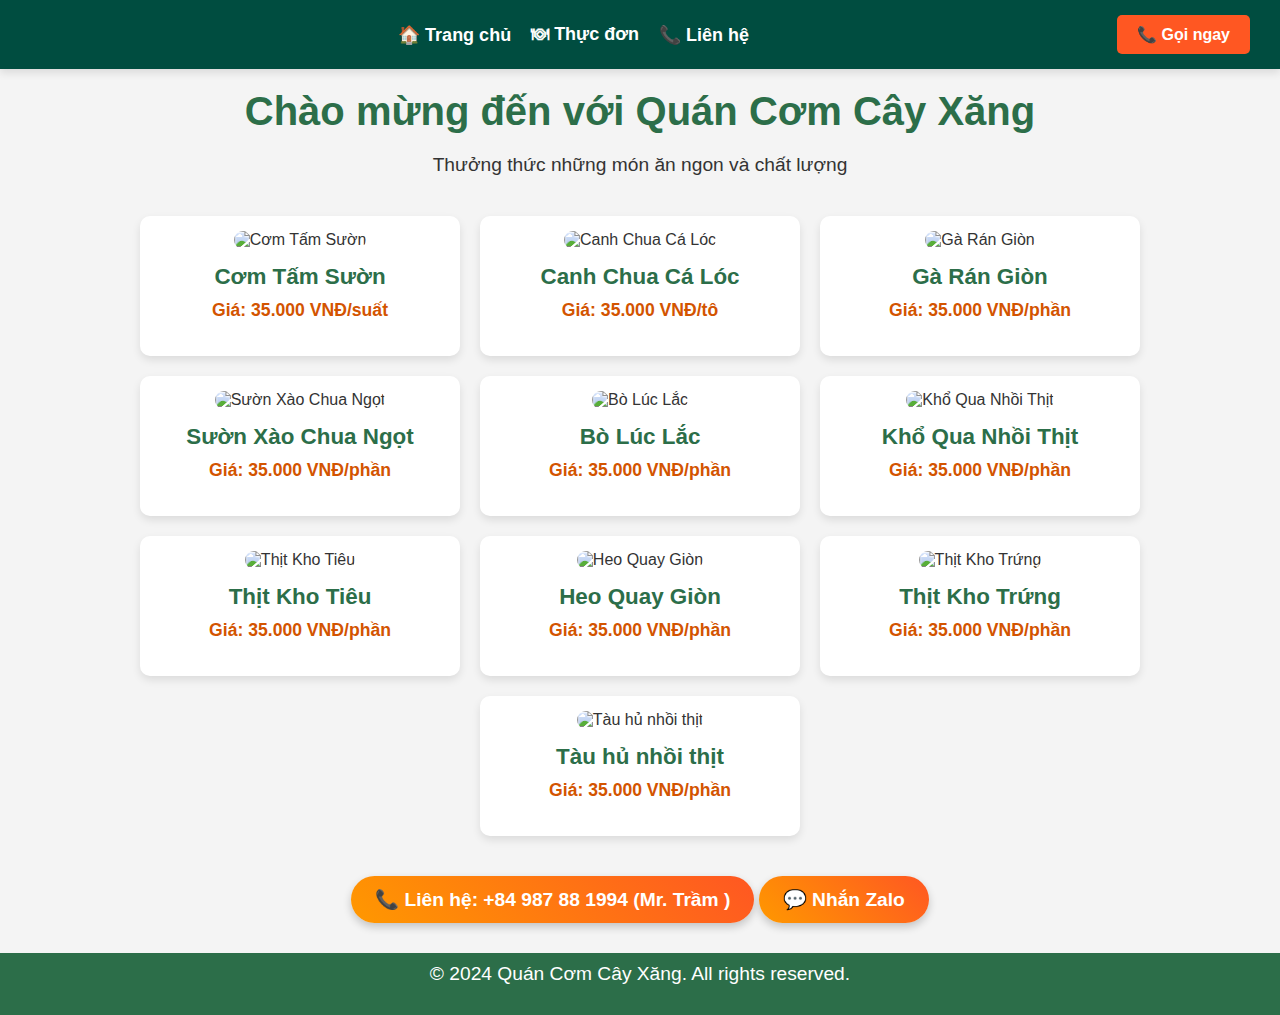
==== index.html @ 8cc74fe2 "#250316 Uploaded Source" ====
<!DOCTYPE html>
<html lang="vi">
<head>
    <meta charset="UTF-8">
    <meta name="viewport" content="width=device-width, initial-scale=1.0">
    <title>Quán Cơm Cây Xăng</title>
    <link rel="stylesheet" href="style.css">
</head>
<body>
     <!-- Header -->
     <header class="main-header">
        <div class="logo">
            <!-- <img src="images/logo.jpg" alt="Quán Cơm Cây Xăng"> -->
        </div>
        <nav class="nav-menu">
            <ul>
                <li><a href="index.html">🏠 Trang chủ</a></li>
                <li><a href="thucdon.html">🍽 Thực đơn</a></li>
                <li><a href="lienhe.html">📞 Liên hệ</a></li>
            </ul>
        </nav>
        <a href="tel:+84849496767" class="call-button">📞 Gọi ngay</a>
    </header>
    <h1>Chào mừng đến với Quán Cơm Cây Xăng</h1>
    <p>Thưởng thức những món ăn ngon và chất lượng</p>
    <div class="product-container">
        <div class="product">
            <img src="https://comtambason.com/wp-content/uploads/2020/12/Suon-bi-op-la.png" alt="Cơm Tấm Sườn">
            <h3>Cơm Tấm Sườn</h3>
            <p>Giá: 35.000 VNĐ/suất</p>
        </div>

        <div class="product">
            <img src="https://cachnau.vn/wp-content/uploads/2021/12/Cach-nau-canh-chua-ca-loc-1.jpg" alt="Canh Chua Cá Lóc">
            <h3>Canh Chua Cá Lóc</h3>
            <p>Giá: 35.000 VNĐ/tô</p>
        </div>
        
        <div class="product">
            <img src="https://cdn.tgdd.vn/2021/08/CookProduct/Untitled-1-1200x676-2.jpg" alt="Gà Rán Giòn">
            <h3>Gà Rán Giòn</h3>
            <p>Giá: 35.000 VNĐ/phần</p>
        </div>

        <div class="product">
            <img src="https://nhahangcham.com/wp-content/uploads/2024/06/cach-nau-suon-xao-chua-ngot-ngon.jpg" alt="Sườn Xào Chua Ngọt">
            <h3>Sườn Xào Chua Ngọt</h3>
            <p>Giá: 35.000 VNĐ/phần</p>
        </div>

        <div class="product">
            <img src="https://www.unileverfoodsolutions.com.vn/dam/global-ufs/mcos/phvn/vietnam/calcmenu/recipes/VN-recipes/red-meats-&-red-meat-dishes/shaking-beef/main-header.jpg" alt="Bò Lúc Lắc">
            <h3>Bò Lúc Lắc</h3>
            <p>Giá: 35.000 VNĐ/phần</p>
        </div>

        <div class="product">
            <img src="https://giavichinsu.com/wp-content/uploads/2020/02/Cach-nau-canh-kho-qua-nhoi-thit.jpg" alt="Khổ Qua Nhồi Thịt">
            <h3>Khổ Qua Nhồi Thịt</h3>
            <p>Giá: 35.000 VNĐ/phần</p>
        </div>

        <div class="product">
            <img src="https://i.ytimg.com/vi/Oa7nV4vAJuQ/maxresdefault.jpg" alt="Thịt Kho Tiêu">
            <h3>Thịt Kho Tiêu</h3>
            <p>Giá: 35.000 VNĐ/phần</p>
        </div>

        <div class="product">
            <img src="https://heoquayphuloc.com/upload/filemanage/bi-quyet-che-bien-thit-heoda619143579.jpg" alt="Heo Quay Giòn">
            <h3>Heo Quay Giòn</h3>
            <p>Giá: 35.000 VNĐ/phần</p>
        </div>

        <div class="product">
            <img src="https://cdn.tgdd.vn/Files/2017/03/28/965845/cach-lam-thit-kho-trung-thom-ngon-dam-da-bat-com-tai-nha-202202261110487084.jpg" alt="Thịt Kho Trứng">
            <h3>Thịt Kho Trứng</h3>
            <p>Giá: 35.000 VNĐ/phần</p>
        </div>
        <div class="product">
            <img src="https://img-global.cpcdn.com/recipes/a912e7899a19f1dc/400x400cq70/photo.jpg" alt="Tàu hủ nhồi thịt">
            <h3>Tàu hủ nhồi thịt</h3>
            <p>Giá: 35.000 VNĐ/phần</p>
        </div>
    </div>

    <div class="container">
        <a href="tel:+84 84949 6767" class="button">📞 Liên hệ: +84 987 88 1994 (Mr. Trầm )</a>
        <a href="https://zalo.me/0987881994" class="button">💬 Nhắn Zalo</a>
        <!-- <a href="En.html" class="button">🌐 English</a> -->
    </div>

    

    <footer>
        <p>&copy; 2024 Quán Cơm Cây Xăng. All rights reserved.</p>
    </footer>
</body>
</html>
---- style.css ----
/* Reset mặc định */
* {
    margin: 0;
    padding: 0;
    box-sizing: border-box;
}

/* Thiết lập chung */
body {
    font-family: 'Arial', sans-serif;
    text-align: center;
    background: #f4f4f4;
    color: #333;
}

/* Tiêu đề chính */
h1 {
    font-size: 2.5em;
    margin: 20px 0;
    color: #2c6e49;
}

p {
    font-size: 1.2em;
    margin-bottom: 20px;
}

/* Bố cục sản phẩm */
.product-container {
    display: flex;
    justify-content: center;
    flex-wrap: wrap;
    gap: 20px;
    padding: 20px;
}

.company-logo {
    display: block;
    margin: 0 auto; /* Căn giữa */
    width: 300px; /* Độ rộng lớn hơn */
    height: auto; /* Giữ tỷ lệ ảnh */
}

/* Card sản phẩm */
.product {
    width: 320px;
    background: white;
    padding: 15px;
    border-radius: 10px;
    box-shadow: 0 4px 8px rgba(0, 0, 0, 0.1);
    transition: transform 0.3s, box-shadow 0.3s;
    text-align: center;
}

.product:hover {
    transform: translateY(-5px);
    box-shadow: 0 6px 12px rgba(0, 0, 0, 0.15);
}

.product img {
    width: 100%;
    height: 200px;
    object-fit: cover;
    border-radius: 10px;
}

.product h3 {
    margin: 15px 0 10px;
    font-size: 1.4em;
    color: #2c6e49;
}

.product p {
    font-size: 1.1em;
    font-weight: bold;
    color: #d35400;
}

/* Button */
.button {
    display: inline-block;
    margin-top: 20px;
    padding: 12px 24px;
    font-size: 1.2em;
    font-weight: bold;
    color: white;
    background: linear-gradient(45deg, #ff9800, #ff5722);
    border: none;
    border-radius: 30px;
    cursor: pointer;
    transition: all 0.3s ease-in-out;
    text-decoration: none;
    text-align: center;
    box-shadow: 0 4px 8px rgba(0, 0, 0, 0.2);
}

/* Hiệu ứng hover */
.button:hover {
    background: linear-gradient(45deg, #ff5722, #e64a19);
    transform: scale(1.05);
    box-shadow: 0 6px 12px rgba(0, 0, 0, 0.3);
}

/* Hiệu ứng khi bấm */
.button:active {
    transform: scale(0.95);
    box-shadow: 0 2px 6px rgba(0, 0, 0, 0.2);
}

/* Footer */
footer {
    margin-top: 30px;
    padding: 10px;
    background: #2c6e49;
    color: white;
    font-size: 1em;
}
/* Header chính */
.main-header {
    display: flex;
    justify-content: space-between;
    align-items: center;
    background-color: #004d40; /* Màu xanh đậm */
    padding: 15px 30px;
    box-shadow: 0px 4px 8px rgba(0, 0, 0, 0.1);
}

/* Logo */
.logo img {
    width: 100px; /* Điều chỉnh kích thước logo */
    height: auto;
}

/* Menu điều hướng */
.nav-menu ul {
    list-style: none;
    display: flex;
    gap: 20px;
    padding: 0;
    margin: 0;
}

.nav-menu ul li {
    display: inline;
}

.nav-menu ul li a {
    text-decoration: none;
    color: white;
    font-size: 18px;
    font-weight: bold;
    transition: 0.3s;
}

.nav-menu ul li a:hover {
    color: #FFD700; /* Màu vàng khi hover */
}

/* Nút gọi ngay */
.call-button {
    background-color: #FF5722; /* Màu cam */
    color: white;
    padding: 10px 20px;
    border-radius: 5px;
    text-decoration: none;
    font-size: 16px;
    font-weight: bold;
    transition: 0.3s;
}

.call-button:hover {
    background-color: #E64A19; /* Màu cam đậm khi hover */
}
/* Nút Zalo */
.zalo-button {
    background-color: #0088FF; /* Màu xanh Zalo */
    color: white;
    padding: 10px 20px;
    border-radius: 5px;
    text-decoration: none;
    font-size: 16px;
    font-weight: bold;
    display: inline-block;
    margin-top: 10px;
    transition: 0.3s;
}

.zalo-button:hover {
    background-color: #0066CC; /* Màu xanh đậm khi hover */
}
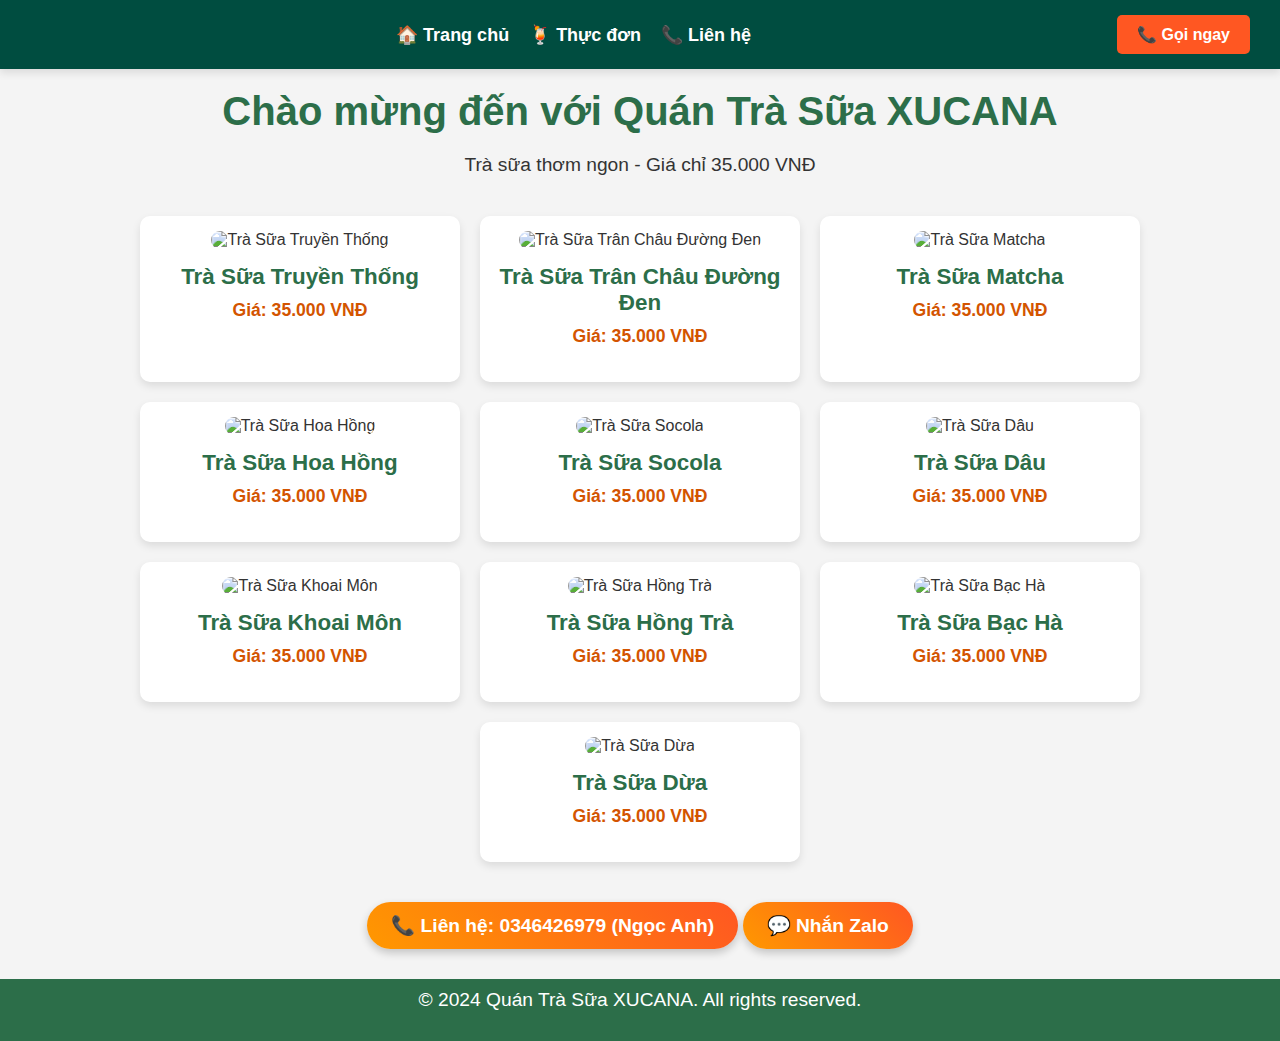
==== commit 162f256e: "#250316 Released V1" ====
--- a/index.html
+++ b/index.html
@@ -3,97 +3,98 @@
 <head>
     <meta charset="UTF-8">
     <meta name="viewport" content="width=device-width, initial-scale=1.0">
-    <title>Quán Cơm Cây Xăng</title>
+    <title>Quán Trà Sữa XUCANA</title>
     <link rel="stylesheet" href="style.css">
 </head>
 <body>
      <!-- Header -->
      <header class="main-header">
         <div class="logo">
-            <!-- <img src="images/logo.jpg" alt="Quán Cơm Cây Xăng"> -->
+            <!-- <img src="images/logo.jpg" alt="Quán Trà Sữa XUCANA"> -->
         </div>
         <nav class="nav-menu">
             <ul>
                 <li><a href="index.html">🏠 Trang chủ</a></li>
-                <li><a href="thucdon.html">🍽 Thực đơn</a></li>
+                <li><a href="thucdon.html">🍹 Thực đơn</a></li>
                 <li><a href="lienhe.html">📞 Liên hệ</a></li>
             </ul>
         </nav>
-        <a href="tel:+84849496767" class="call-button">📞 Gọi ngay</a>
+        <a href="tel:+84346426979" class="call-button">📞 Gọi ngay</a>
     </header>
-    <h1>Chào mừng đến với Quán Cơm Cây Xăng</h1>
-    <p>Thưởng thức những món ăn ngon và chất lượng</p>
+    <h1>Chào mừng đến với Quán Trà Sữa XUCANA</h1>
+    <p>Trà sữa thơm ngon - Giá chỉ 35.000 VNĐ</p>
     <div class="product-container">
         <div class="product">
-            <img src="https://comtambason.com/wp-content/uploads/2020/12/Suon-bi-op-la.png" alt="Cơm Tấm Sườn">
-            <h3>Cơm Tấm Sườn</h3>
-            <p>Giá: 35.000 VNĐ/suất</p>
+            <img src="https://bizweb.dktcdn.net/100/421/036/files/cach-nau-tra-sua-truyen-thong-de-ban-2.jpg?v=1616644748197" alt="Trà Sữa Truyền Thống">
+            <h3>Trà Sữa Truyền Thống</h3>
+            <p>Giá: 35.000 VNĐ</p>
         </div>
 
         <div class="product">
-            <img src="https://cachnau.vn/wp-content/uploads/2021/12/Cach-nau-canh-chua-ca-loc-1.jpg" alt="Canh Chua Cá Lóc">
-            <h3>Canh Chua Cá Lóc</h3>
-            <p>Giá: 35.000 VNĐ/tô</p>
+            <img src="https://cdn.tgdd.vn/Files/2022/01/21/1412109/huong-dan-cach-lam-tra-sua-tran-chau-duong-den-202201211522033706.jpg" alt="Trà Sữa Trân Châu Đường Đen">
+            <h3>Trà Sữa Trân Châu Đường Đen</h3>
+            <p>Giá: 35.000 VNĐ</p>
         </div>
         
         <div class="product">
-            <img src="https://cdn.tgdd.vn/2021/08/CookProduct/Untitled-1-1200x676-2.jpg" alt="Gà Rán Giòn">
-            <h3>Gà Rán Giòn</h3>
-            <p>Giá: 35.000 VNĐ/phần</p>
+            <img src="https://menuonline.vn/public/responsive_filemanager/source/tin-tuc/cac-loai-tra-sua-ngon/cac-loai-tra-sua-ngon.jpg" alt="Trà Sữa Matcha">
+            <h3>Trà Sữa Matcha</h3>
+            <p>Giá: 35.000 VNĐ</p>
         </div>
 
         <div class="product">
-            <img src="https://nhahangcham.com/wp-content/uploads/2024/06/cach-nau-suon-xao-chua-ngot-ngon.jpg" alt="Sườn Xào Chua Ngọt">
-            <h3>Sườn Xào Chua Ngọt</h3>
-            <p>Giá: 35.000 VNĐ/phần</p>
+            <img src="https://phache.com.vn/upload/image/cach-lam-tra-sua-hoa-hong-tai-nha.jpg" alt="Trà Sữa Hoa Hồng">
+            <h3>Trà Sữa Hoa Hồng</h3>
+            <p>Giá: 35.000 VNĐ</p>
         </div>
 
         <div class="product">
-            <img src="https://www.unileverfoodsolutions.com.vn/dam/global-ufs/mcos/phvn/vietnam/calcmenu/recipes/VN-recipes/red-meats-&-red-meat-dishes/shaking-beef/main-header.jpg" alt="Bò Lúc Lắc">
-            <h3>Bò Lúc Lắc</h3>
-            <p>Giá: 35.000 VNĐ/phần</p>
+            <img src="https://vuaxedaybanhang.vn/wp-content/uploads/2022/01/Tra-sua-socola-tran-chau-den.jpg" alt="Trà Sữa Socola">
+            <h3>Trà Sữa Socola</h3>
+            <p>Giá: 35.000 VNĐ</p>
         </div>
 
         <div class="product">
-            <img src="https://giavichinsu.com/wp-content/uploads/2020/02/Cach-nau-canh-kho-qua-nhoi-thit.jpg" alt="Khổ Qua Nhồi Thịt">
-            <h3>Khổ Qua Nhồi Thịt</h3>
-            <p>Giá: 35.000 VNĐ/phần</p>
+            <img src="https://bizweb.dktcdn.net/thumb/grande/100/454/902/products/tra-sua-dau-4c6f23b7e77a4eae820b6f37dd835e64-grande.png?v=1653365833177" alt="Trà Sữa Dâu">
+            <h3>Trà Sữa Dâu</h3>
+            <p>Giá: 35.000 VNĐ</p>
         </div>
-
+        
         <div class="product">
-            <img src="https://i.ytimg.com/vi/Oa7nV4vAJuQ/maxresdefault.jpg" alt="Thịt Kho Tiêu">
-            <h3>Thịt Kho Tiêu</h3>
-            <p>Giá: 35.000 VNĐ/phần</p>
+            <img src="https://file.hstatic.net/200000538679/article/628cbb1fd96d2_6ec25b1b0b924d89a50f5c0e44d59ce3.jpg" alt="Trà Sữa Khoai Môn">
+            <h3>Trà Sữa Khoai Môn</h3>
+            <p>Giá: 35.000 VNĐ</p>
         </div>
-
+        
         <div class="product">
-            <img src="https://heoquayphuloc.com/upload/filemanage/bi-quyet-che-bien-thit-heoda619143579.jpg" alt="Heo Quay Giòn">
-            <h3>Heo Quay Giòn</h3>
-            <p>Giá: 35.000 VNĐ/phần</p>
+            <img src="https://cdn.tgdd.vn/2021/11/CookDish/4-cach-pha-hong-tra-thom-ngon-hap-dan-don-gian-tai-nha-avt-1200x676.jpg" alt="Trà Sữa Hồng Trà">
+            <h3>Trà Sữa Hồng Trà</h3>
+            <p>Giá: 35.000 VNĐ</p>
         </div>
-
+        
         <div class="product">
-            <img src="https://cdn.tgdd.vn/Files/2017/03/28/965845/cach-lam-thit-kho-trung-thom-ngon-dam-da-bat-com-tai-nha-202202261110487084.jpg" alt="Thịt Kho Trứng">
-            <h3>Thịt Kho Trứng</h3>
-            <p>Giá: 35.000 VNĐ/phần</p>
+            <img src="https://dvpmarket.com/resources/uploads/images/2018/09/Tra-sua-bac-ha-mat-lanh-sang-khoai.jpg" alt="Trà Sữa Bạc Hà">
+            <h3>Trà Sữa Bạc Hà</h3>
+            <p>Giá: 35.000 VNĐ</p>
         </div>
+        
         <div class="product">
-            <img src="https://img-global.cpcdn.com/recipes/a912e7899a19f1dc/400x400cq70/photo.jpg" alt="Tàu hủ nhồi thịt">
-            <h3>Tàu hủ nhồi thịt</h3>
-            <p>Giá: 35.000 VNĐ/phần</p>
+            <img src="https://i.vietgiaitri.com/2021/9/14/3-cach-lam-tra-sua-dua-thom-ngot-beo-ngay-ngon-ngat-ngay-3b7-6027586.jpg" alt="Trà Sữa Dừa">
+            <h3>Trà Sữa Dừa</h3>
+            <p>Giá: 35.000 VNĐ</p>
         </div>
     </div>
 
+    </div>
+
     <div class="container">
-        <a href="tel:+84 84949 6767" class="button">📞 Liên hệ: +84 987 88 1994 (Mr. Trầm )</a>
-        <a href="https://zalo.me/0987881994" class="button">💬 Nhắn Zalo</a>
+        <a href="tel:+84346426979" class="button">📞 Liên hệ: 0346426979 (Ngọc Anh)</a>
+        <a href="https://zalo.me/0346426979" class="button">💬 Nhắn Zalo</a>
         <!-- <a href="En.html" class="button">🌐 English</a> -->
     </div>
 
-    
-
     <footer>
-        <p>&copy; 2024 Quán Cơm Cây Xăng. All rights reserved.</p>
+        <p>&copy; 2024 Quán Trà Sữa XUCANA. All rights reserved.</p>
     </footer>
 </body>
-</html>+</html>
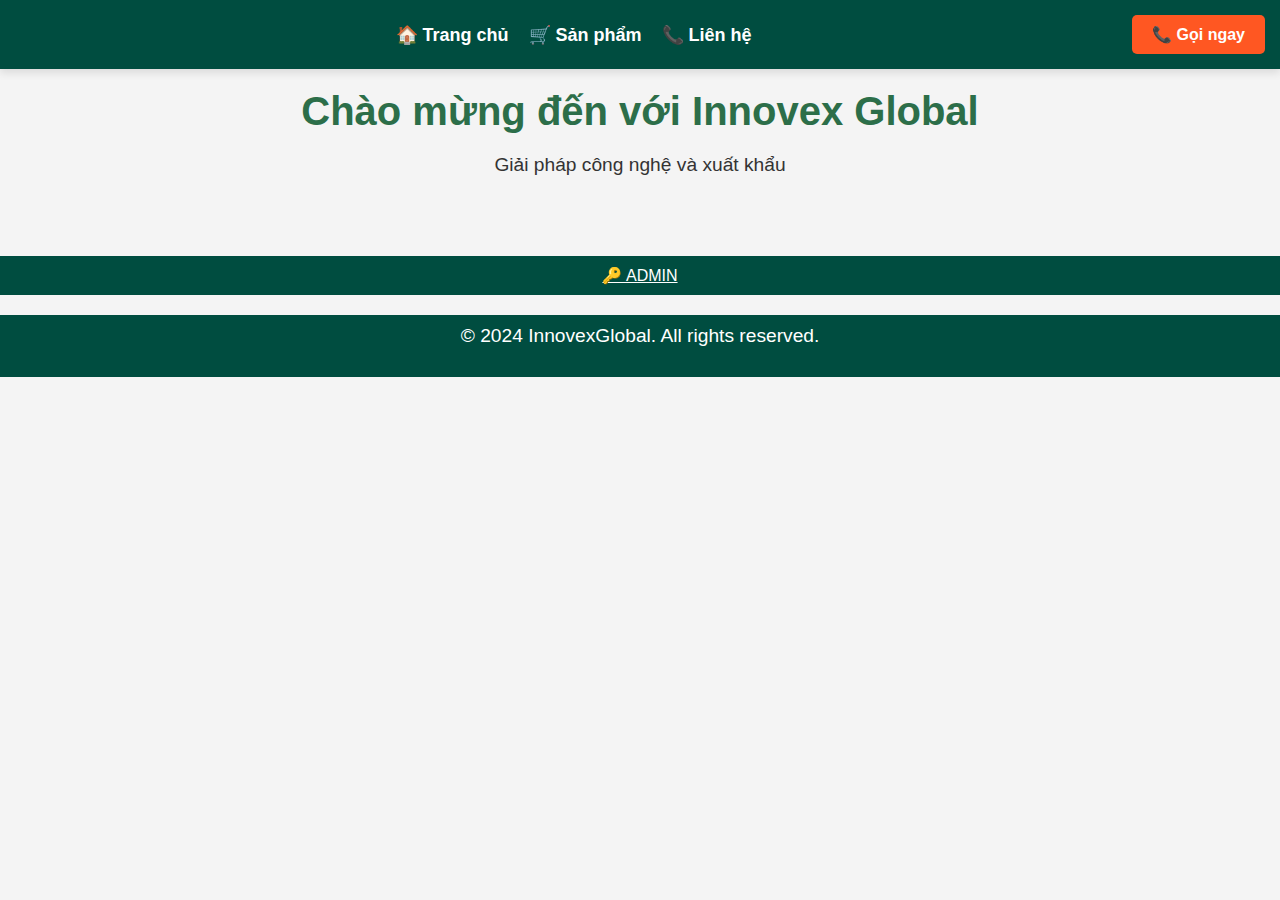
==== commit 5ae0c04b: "#250317 Version 2 - Innovex Global" ====
--- a/index.html
+++ b/index.html
@@ -3,98 +3,184 @@
 <head>
     <meta charset="UTF-8">
     <meta name="viewport" content="width=device-width, initial-scale=1.0">
-    <title>Quán Trà Sữa XUCANA</title>
+    <title>Innovex Global</title>
     <link rel="stylesheet" href="style.css">
+    <script src="script.js"></script>
 </head>
 <body>
-     <!-- Header -->
-     <header class="main-header">
+    <!-- Header -->
+    <header class="main-header">
         <div class="logo">
-            <!-- <img src="images/logo.jpg" alt="Quán Trà Sữa XUCANA"> -->
+            <!-- <img src="images/logo.jpg" alt="Innovex Global"> -->
         </div>
         <nav class="nav-menu">
             <ul>
                 <li><a href="index.html">🏠 Trang chủ</a></li>
-                <li><a href="thucdon.html">🍹 Thực đơn</a></li>
+                <li><a href="sanpham.html">🛒 Sản phẩm</a></li>
                 <li><a href="lienhe.html">📞 Liên hệ</a></li>
             </ul>
         </nav>
-        <a href="tel:+84346426979" class="call-button">📞 Gọi ngay</a>
+        <a href="tel:+84849496767" class="call-button">📞 Gọi ngay</a>
     </header>
-    <h1>Chào mừng đến với Quán Trà Sữa XUCANA</h1>
-    <p>Trà sữa thơm ngon - Giá chỉ 35.000 VNĐ</p>
+
+    <h1>Chào mừng đến với Innovex Global</h1>
+    <p>Giải pháp công nghệ và xuất khẩu</p>
+
     <div class="product-container">
-        <div class="product">
-            <img src="https://bizweb.dktcdn.net/100/421/036/files/cach-nau-tra-sua-truyen-thong-de-ban-2.jpg?v=1616644748197" alt="Trà Sữa Truyền Thống">
-            <h3>Trà Sữa Truyền Thống</h3>
-            <p>Giá: 35.000 VNĐ</p>
-        </div>
+        <!-- <div class="product" id="1" data-name="Fresh Ginger">
+            <img src="https://images.unsplash.com/photo-1573414405995-2012861b74e0?q=80&w=600&auto=format&fit=crop" alt="Gừng Tươi">
+            <h3>Gừng Tươi</h3>
+            <p class="price">Giá: Đang tải...</p>
+        </div> -->
+    
+    </div>
+    
+    <footer>
+        
+        <a href="#" onclick="checkAdminPassword()">🔑 ADMIN</a>
+    </footer>
+    <footer>
+        <p>&copy; 2024 InnovexGlobal. All rights reserved.</p>
+    </footer>
 
-        <div class="product">
-            <img src="https://cdn.tgdd.vn/Files/2022/01/21/1412109/huong-dan-cach-lam-tra-sua-tran-chau-duong-den-202201211522033706.jpg" alt="Trà Sữa Trân Châu Đường Đen">
-            <h3>Trà Sữa Trân Châu Đường Đen</h3>
-            <p>Giá: 35.000 VNĐ</p>
-        </div>
-        
-        <div class="product">
-            <img src="https://menuonline.vn/public/responsive_filemanager/source/tin-tuc/cac-loai-tra-sua-ngon/cac-loai-tra-sua-ngon.jpg" alt="Trà Sữa Matcha">
-            <h3>Trà Sữa Matcha</h3>
-            <p>Giá: 35.000 VNĐ</p>
-        </div>
+<script>
 
-        <div class="product">
-            <img src="https://phache.com.vn/upload/image/cach-lam-tra-sua-hoa-hong-tai-nha.jpg" alt="Trà Sữa Hoa Hồng">
-            <h3>Trà Sữa Hoa Hồng</h3>
-            <p>Giá: 35.000 VNĐ</p>
-        </div>
+const titleID = "CEB9E"
+const secretKey = "IPR43Z1OX7DYWORMIXIRZNFYDZ4GTOYNOX75N1N8UDDSCFY3WT"; // 🔴 THAY THẾ BẰNG SECRET KEY CỦA BẠN
 
-        <div class="product">
-            <img src="https://vuaxedaybanhang.vn/wp-content/uploads/2022/01/Tra-sua-socola-tran-chau-den.jpg" alt="Trà Sữa Socola">
-            <h3>Trà Sữa Socola</h3>
-            <p>Giá: 35.000 VNĐ</p>
-        </div>
+function checkAdminPassword() {
+    const passwordKey = "admin_password_verified";
+    const expirationMinutes = 10; // ⏳ Khoảng thời gian yêu cầu nhập lại mật khẩu (đơn vị: phút)
 
-        <div class="product">
-            <img src="https://bizweb.dktcdn.net/thumb/grande/100/454/902/products/tra-sua-dau-4c6f23b7e77a4eae820b6f37dd835e64-grande.png?v=1653365833177" alt="Trà Sữa Dâu">
-            <h3>Trà Sữa Dâu</h3>
-            <p>Giá: 35.000 VNĐ</p>
-        </div>
-        
-        <div class="product">
-            <img src="https://file.hstatic.net/200000538679/article/628cbb1fd96d2_6ec25b1b0b924d89a50f5c0e44d59ce3.jpg" alt="Trà Sữa Khoai Môn">
-            <h3>Trà Sữa Khoai Môn</h3>
-            <p>Giá: 35.000 VNĐ</p>
-        </div>
-        
-        <div class="product">
-            <img src="https://cdn.tgdd.vn/2021/11/CookDish/4-cach-pha-hong-tra-thom-ngon-hap-dan-don-gian-tai-nha-avt-1200x676.jpg" alt="Trà Sữa Hồng Trà">
-            <h3>Trà Sữa Hồng Trà</h3>
-            <p>Giá: 35.000 VNĐ</p>
-        </div>
-        
-        <div class="product">
-            <img src="https://dvpmarket.com/resources/uploads/images/2018/09/Tra-sua-bac-ha-mat-lanh-sang-khoai.jpg" alt="Trà Sữa Bạc Hà">
-            <h3>Trà Sữa Bạc Hà</h3>
-            <p>Giá: 35.000 VNĐ</p>
-        </div>
-        
-        <div class="product">
-            <img src="https://i.vietgiaitri.com/2021/9/14/3-cach-lam-tra-sua-dua-thom-ngot-beo-ngay-ngon-ngat-ngay-3b7-6027586.jpg" alt="Trà Sữa Dừa">
-            <h3>Trà Sữa Dừa</h3>
-            <p>Giá: 35.000 VNĐ</p>
-        </div>
-    </div>
+    const lastVerifiedTime = localStorage.getItem(passwordKey);
+    const currentTime = new Date().getTime();
 
-    </div>
+    // Nếu đã xác thực trước đó và chưa hết hạn
+    if (lastVerifiedTime && currentTime - lastVerifiedTime < expirationMinutes * 60 * 1000) {
+        window.location.href = "admin.html";
+        return;
+    }
 
-    <div class="container">
-        <a href="tel:+84346426979" class="button">📞 Liên hệ: 0346426979 (Ngọc Anh)</a>
-        <a href="https://zalo.me/0346426979" class="button">💬 Nhắn Zalo</a>
-        <!-- <a href="En.html" class="button">🌐 English</a> -->
-    </div>
+    // Yêu cầu nhập mật khẩu nếu chưa có hoặc đã hết hạn
+    let password = prompt("Nhập mật khẩu ADMIN:");
+    if (password === "123456") {  // 🔑 Thay "123456" bằng mật khẩu thực tế
+        localStorage.setItem(passwordKey, currentTime); // Lưu thời gian xác thực
+        window.location.href = "admin.html";
+    } else if (password !== null) {
+        alert("Sai mật khẩu! Vui lòng thử lại.");
+    }
+}
 
-    <footer>
-        <p>&copy; 2024 Quán Trà Sữa XUCANA. All rights reserved.</p>
-    </footer>
+   // Danh sách sản phẩm đã hiển thị
+const currentProducts = new Set();
+
+// Danh sách hình ảnh sản phẩm
+const productImages = {
+    banana: "https://giongchuoicaymo.com/wp-content/uploads/2021/05/chuoi-laba-da-lat-428-1.jpg",
+    cacao: "https://villagecacao.com/uploads/shops/2021_04/cacao.jpg",
+    ginger: "https://images.unsplash.com/photo-1573414405995-2012861b74e0?q=80&w=600&auto=format&fit=crop",
+    garlic: "https://product.hstatic.net/1000178034/product/toi_cu_to_-_1kg_370a8b9654914afca274dd65eff74c08_4761b715a06d4d0b829d2e54689d170d_master.jpg",
+    pepper: "https://static.kinhtedothi.vn/images/upload/2021/12/19/ea4a7274-efa1-47e9-b6dd-c23799707242.jpg",
+    chili: "https://suckhoedoisong.qltns.mediacdn.vn/2015/1-ot-cay-1424484052730.jpg",
+    thancui: "https://lh3.googleusercontent.com/pw/AP1GczOHKYKYFGrWEOlXMYE54hjwj6vG9NTLAn3vJ3iOFI2MhAezzBLiFowG6aa4rlqyIppxg0m8ex573BVdWA_2DIcF2Vro5OjgIPAz5VF5ltZT_0khmRi9IOM4iukJNKjnFFbgr32WcZYEFy8D08PRqwhX=w1260-h945-s-no-gm?authuser=0",
+    vanep:"https://scontent.fsgn2-7.fna.fbcdn.net/v/t39.30808-6/457224960_495698036796149_7733101225166612730_n.jpg?_nc_cat=100&ccb=1-7&_nc_sid=833d8c&_nc_ohc=6AcosORhPEMQ7kNvgFTHXhC&_nc_oc=AdirrUilvJ_l_DGd3glUAAh-COkJ4kxk-FikXWgqUrN48nlqnL020VEAxcLmTtzsh7GQuqV5QFqbaXucD8fSbMiD&_nc_zt=23&_nc_ht=scontent.fsgn2-7.fna&_nc_gid=cmk3CCTz9gsaiM0u72NvEw&oh=00_AYGgYaD9j3eyTsS44TKFlEeVFUCCGrzGJRc0rL9etOnq2w&oe=67DD75F6"
+};
+
+// Hàm gọi PlayFab API để lấy dữ liệu sản phẩm
+async function getPrice() {
+    const url = `https://${titleID}.playfabapi.com/Admin/GetTitleData`;
+    
+
+    try {
+        const response = await fetch(url, {
+            method: "POST",
+            headers: {
+                "Content-Type": "application/json",
+                "X-SecretKey": secretKey
+            },
+            body: JSON.stringify({})
+        });
+
+        const result = await response.json();
+        console.log("📡 Dữ liệu từ PlayFab:", result);
+
+        if (response.ok) {
+            updateProductList(result.data.Data);
+        } else {
+            console.error("❌ Lỗi tải dữ liệu:", result.errorMessage);
+        }
+    } catch (error) {
+        console.error("❌ Lỗi kết nối:", error);
+    }
+}
+
+
+// Hàm cập nhật sản phẩm trên giao diện
+function updateProductList(data) {
+    const productList = document.querySelector(".product-container"); // Chọn container chứa tất cả sản phẩm
+
+    if (!productList) {
+        console.error("❌ LỖI: Không tìm thấy phần tử .product-container!");
+        return;
+    }
+
+    for (const key in data) {
+        if (data.hasOwnProperty(key)) {
+            try {
+                const productData = JSON.parse(data[key]); // Chuyển đổi từ chuỗi JSON sang object
+                
+                //const price = productData.price || "Đang cập nhật";
+                const price = (productData.price !== undefined && Number(productData.price) > 0) 
+    ? productData.price 
+    : "Đang cập nhật";
+
+                console.log("####################",price)
+                //if (Number(price) < 0) continue;
+
+                const imageUrl = productData.image || "https://via.placeholder.com/150"; // URL ảnh từ dữ liệu
+                const productName = key.charAt(0).toUpperCase() + key.slice(1); // Viết hoa chữ cái đầu
+
+                let existingProduct = document.querySelector(`.product[data-name="${key}"]`);
+
+                if (existingProduct) {
+                    console.log("🔄 Cập nhật sản phẩm:", key);
+                    // Cập nhật giá
+                    existingProduct.querySelector(".price").innerText = `Giá: ${price} VNĐ/kg`;
+                    // Cập nhật hình ảnh
+                    existingProduct.querySelector("img").src = imageUrl;
+                } else {
+                     
+                    console.log("➕ Tạo sản phẩm mới:", key);
+                    // Tạo sản phẩm mới nếu chưa có
+                    const productDiv = document.createElement("div");
+                    productDiv.classList.add("product");
+                    productDiv.dataset.name = key;
+                    productDiv.innerHTML = `
+                        <img src="${imageUrl}" alt="${productName}">
+                        <h3>${productName}</h3>
+                        <p class="price">Giá: ${price} VNĐ/kg</p>
+                    `;
+                    productList.appendChild(productDiv);
+                }
+            } catch (error) {
+                console.error(`❌ Lỗi khi xử lý sản phẩm "${key}":`, error);
+            }
+        }
+    }
+}
+
+
+// Gọi hàm khi trang tải
+document.addEventListener("DOMContentLoaded", () => {
+    getPrice();
+    setInterval(getPrice, 50000); // Cập nhật giá mỗi 50 giây
+});
+
+
+
+
+
+</script>
+
 </body>
 </html>
--- a/style.css
+++ b/style.css
@@ -93,6 +93,22 @@
     text-align: center;
     box-shadow: 0 4px 8px rgba(0, 0, 0, 0.2);
 }
+.small-button {
+    display: inline-block;
+    margin-top: 10px;
+    padding: 5px 10px;
+    font-size: 1.2em;
+    font-weight: bold;
+    color: white;
+    background: linear-gradient(45deg, #5f96df, #2256ff);
+    border: none;
+    border-radius: 30px;
+    cursor: pointer;
+    transition: all 0.3s ease-in-out;
+    text-decoration: none;
+    text-align: center;
+    box-shadow: 0 4px 8px rgba(0, 0, 0, 0.2);
+}
 
 /* Hiệu ứng hover */
 .button:hover {
@@ -188,4 +204,76 @@
 .zalo-button:hover {
     background-color: #0066CC; /* Màu xanh đậm khi hover */
 }
-
+body {
+    font-family: Arial, sans-serif;
+    background-color: #f4f4f4;
+    text-align: center;
+}
+
+.main-header {
+    background-color: #004d40;
+    color: white;
+    padding: 15px;
+    font-size: 20px;
+    text-align: center;
+}
+
+main {
+    margin: 20px auto;
+    padding: 20px;
+    width: 50%;
+    background: white;
+    border-radius: 8px;
+    box-shadow: 0px 4px 10px rgba(0, 0, 0, 0.1);
+}
+
+form {
+    display: flex;
+    flex-direction: column;
+    gap: 10px;
+}
+
+label {
+    font-size: 16px;
+    font-weight: bold;
+    text-align: left;
+}
+
+input {
+    padding: 8px;
+    font-size: 16px;
+    border: 1px solid #ccc;
+    border-radius: 5px;
+}
+
+button {
+    background-color: #00897b;
+    color: white;
+    font-size: 16px;
+    padding: 10px;
+    border: none;
+    cursor: pointer;
+    border-radius: 5px;
+    transition: 0.3s;
+}
+
+button:hover {
+    background-color: #00695c;
+}
+
+#statusMessage {
+    font-size: 16px;
+    margin-top: 10px;
+}
+
+footer {
+    margin-top: 20px;
+    padding: 10px;
+    background: #004d40;
+}
+
+footer a {
+    color: white;
+
+
+}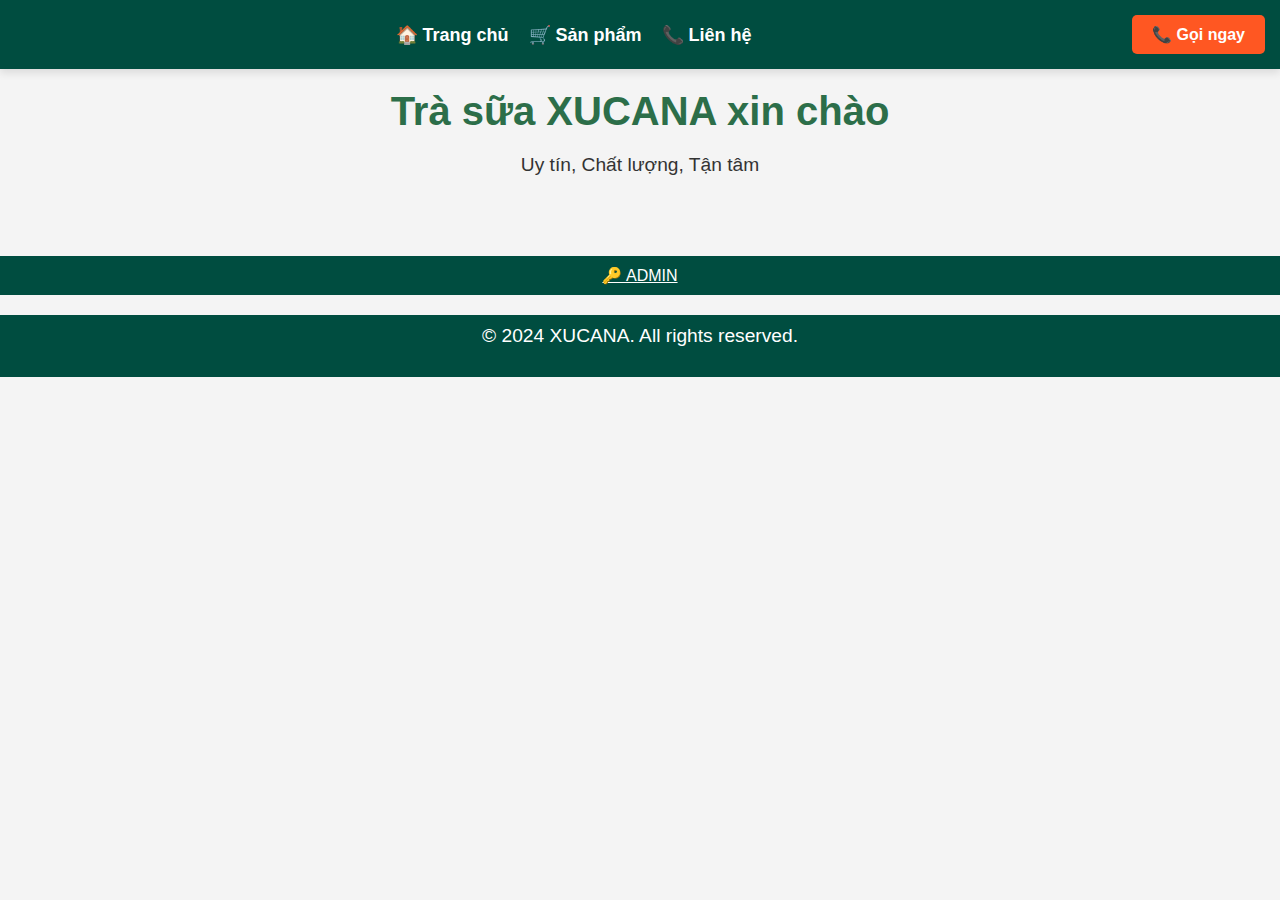
==== commit 7758487f: "Update name" ====
--- a/index.html
+++ b/index.html
@@ -3,7 +3,7 @@
 <head>
     <meta charset="UTF-8">
     <meta name="viewport" content="width=device-width, initial-scale=1.0">
-    <title>Innovex Global</title>
+    <title>XUCANA</title>
     <link rel="stylesheet" href="style.css">
     <script src="script.js"></script>
 </head>
@@ -23,8 +23,8 @@
         <a href="tel:+84849496767" class="call-button">📞 Gọi ngay</a>
     </header>
 
-    <h1>Chào mừng đến với Innovex Global</h1>
-    <p>Giải pháp công nghệ và xuất khẩu</p>
+    <h1>Trà sữa XUCANA xin chào</h1>
+    <p>Uy tín, Chất lượng, Tận tâm</p>
 
     <div class="product-container">
         <!-- <div class="product" id="1" data-name="Fresh Ginger">
@@ -40,7 +40,7 @@
         <a href="#" onclick="checkAdminPassword()">🔑 ADMIN</a>
     </footer>
     <footer>
-        <p>&copy; 2024 InnovexGlobal. All rights reserved.</p>
+        <p>&copy; 2024 XUCANA. All rights reserved.</p>
     </footer>
 
 <script>
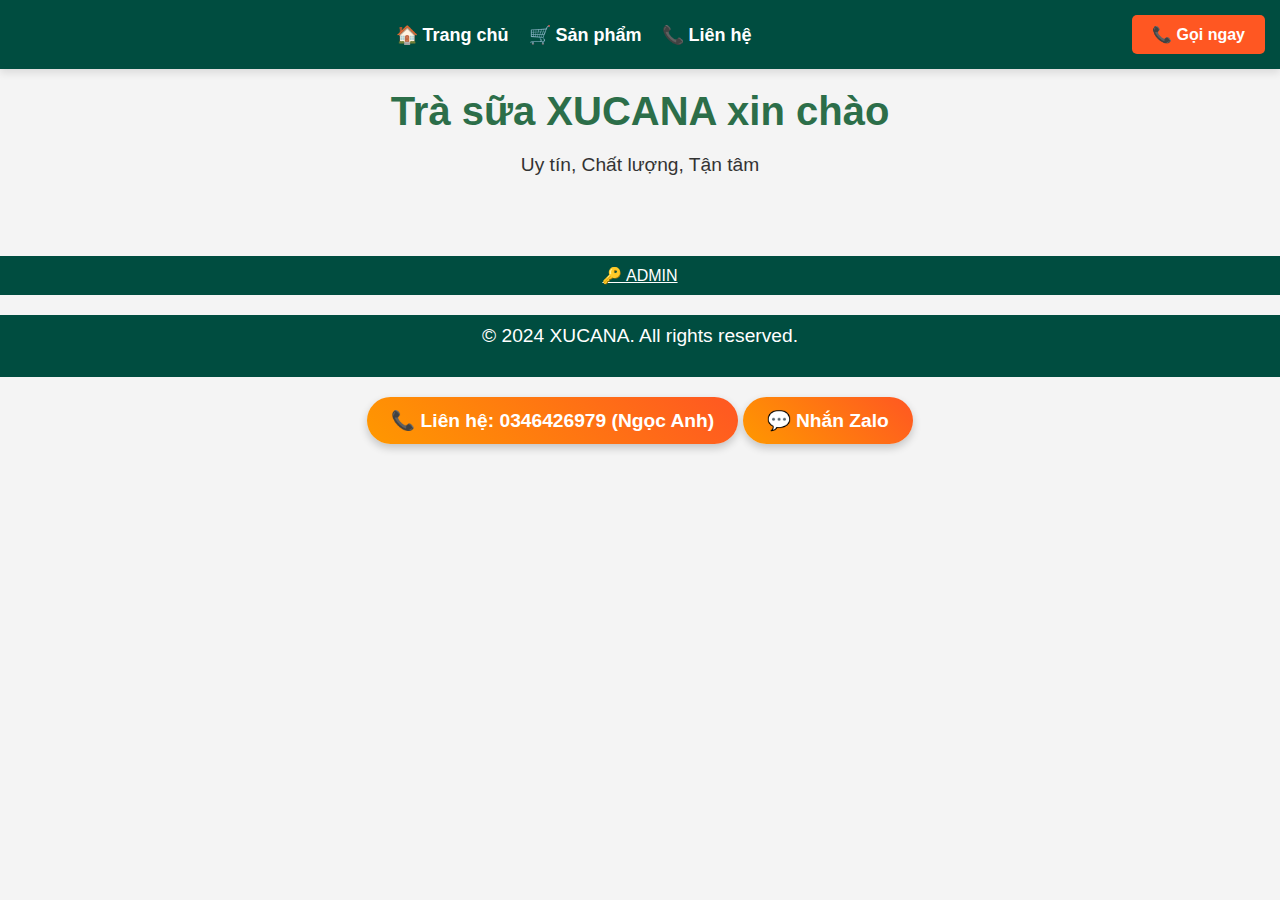
==== commit 79d7d6b6: "Update contac" ====
--- a/index.html
+++ b/index.html
@@ -20,7 +20,7 @@
                 <li><a href="lienhe.html">📞 Liên hệ</a></li>
             </ul>
         </nav>
-        <a href="tel:+84849496767" class="call-button">📞 Gọi ngay</a>
+        <a href="tel:+84346426979" class="call-button">📞 Gọi ngay</a>
     </header>
 
     <h1>Trà sữa XUCANA xin chào</h1>
@@ -181,6 +181,10 @@
 
 
 </script>
-
+<div class="container">
+    <a href="tel:+84346426979" class="button">📞 Liên hệ: 0346426979 (Ngọc Anh)</a>
+    <a href="https://zalo.me/0346426979" class="button">💬 Nhắn Zalo</a>
+    <!-- <a href="En.html" class="button">🌐 English</a> -->
+</div>
 </body>
 </html>
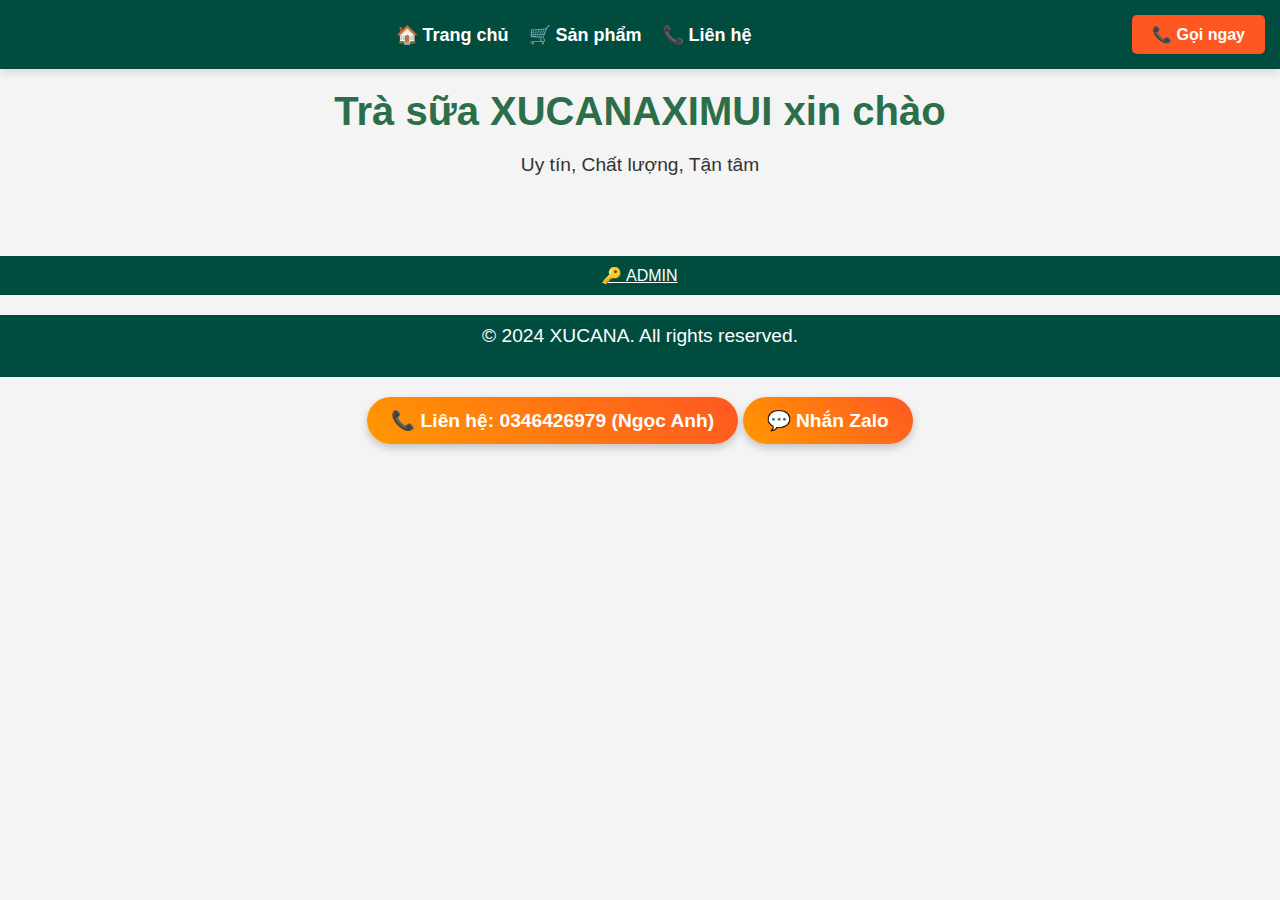
==== commit 3169e060: "Update" ====
--- a/index.html
+++ b/index.html
@@ -22,9 +22,9 @@
         </nav>
         <a href="tel:+84346426979" class="call-button">📞 Gọi ngay</a>
     </header>
-
-    <h1>Trà sữa XUCANA xin chào</h1>
-    <p>Uy tín, Chất lượng, Tận tâm</p>
+    <div id="content"></div> <!-- Phần tử để hiển thị nội dung -->
+    <!-- <h1>Trà sữa XUCANA xin chào</h1>
+    <p>Uy tín, Chất lượng, Tận tâm</p> -->
 
     <div class="product-container">
         <!-- <div class="product" id="1" data-name="Fresh Ginger">
@@ -45,8 +45,8 @@
 
 <script>
 
-const titleID = "CEB9E"
-const secretKey = "IPR43Z1OX7DYWORMIXIRZNFYDZ4GTOYNOX75N1N8UDDSCFY3WT"; // 🔴 THAY THẾ BẰNG SECRET KEY CỦA BẠN
+const titleID = GetTitleID();
+const secretKey =  GetSCkey(); // 🔴 THAY THẾ BẰNG SECRET KEY CỦA BẠN
 
 function checkAdminPassword() {
     const passwordKey = "admin_password_verified";
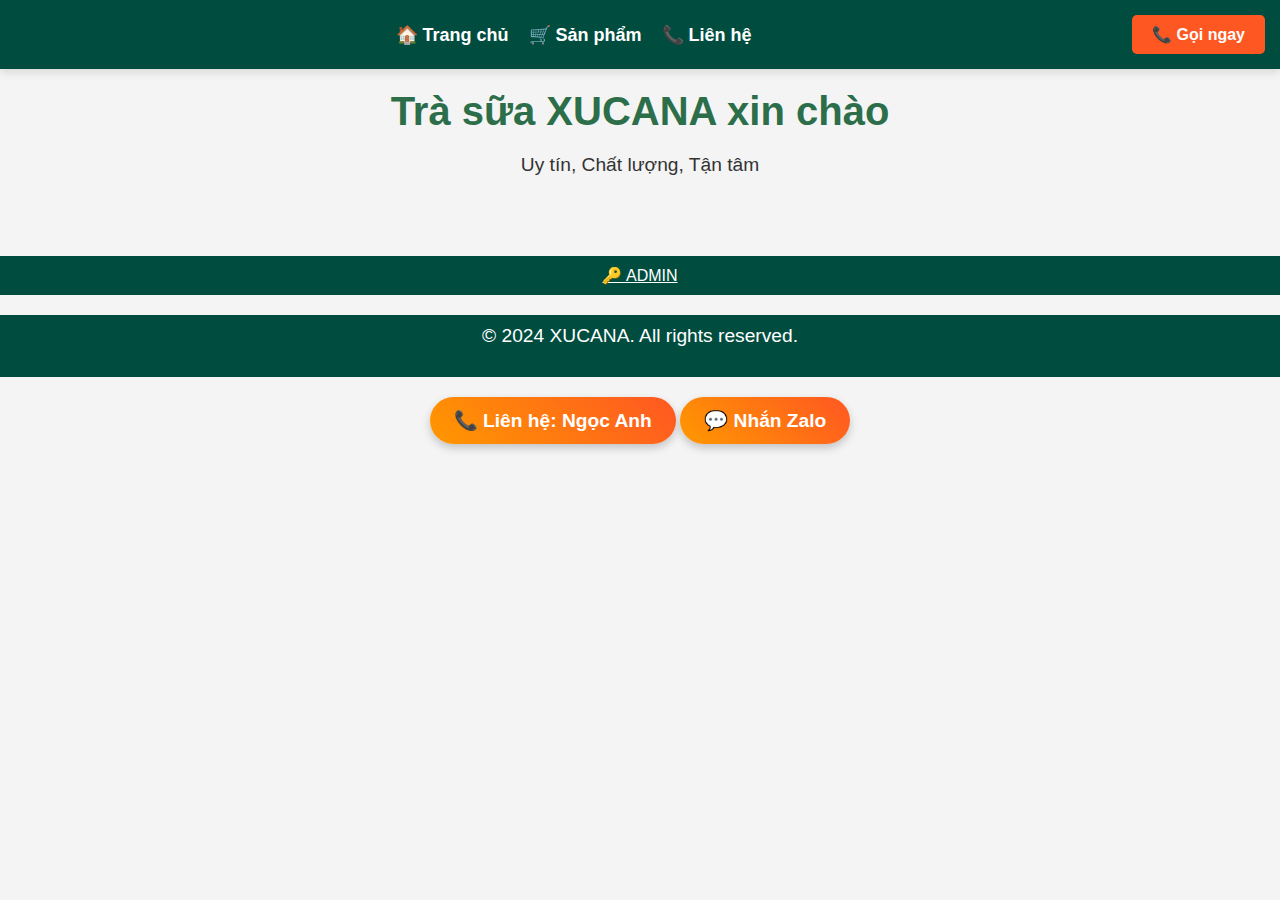
==== commit 0dc16706: "#250318 Released V3" ====
--- a/index.html
+++ b/index.html
@@ -23,8 +23,7 @@
         <a href="tel:+84346426979" class="call-button">📞 Gọi ngay</a>
     </header>
     <div id="content"></div> <!-- Phần tử để hiển thị nội dung -->
-    <!-- <h1>Trà sữa XUCANA xin chào</h1>
-    <p>Uy tín, Chất lượng, Tận tâm</p> -->
+   
 
     <div class="product-container">
         <!-- <div class="product" id="1" data-name="Fresh Ginger">
@@ -182,7 +181,7 @@
 
 </script>
 <div class="container">
-    <a href="tel:+84346426979" class="button">📞 Liên hệ: 0346426979 (Ngọc Anh)</a>
+    <a href="tel:+84346426979" class="button">📞 Liên hệ: Ngọc Anh</a>
     <a href="https://zalo.me/0346426979" class="button">💬 Nhắn Zalo</a>
     <!-- <a href="En.html" class="button">🌐 English</a> -->
 </div>
